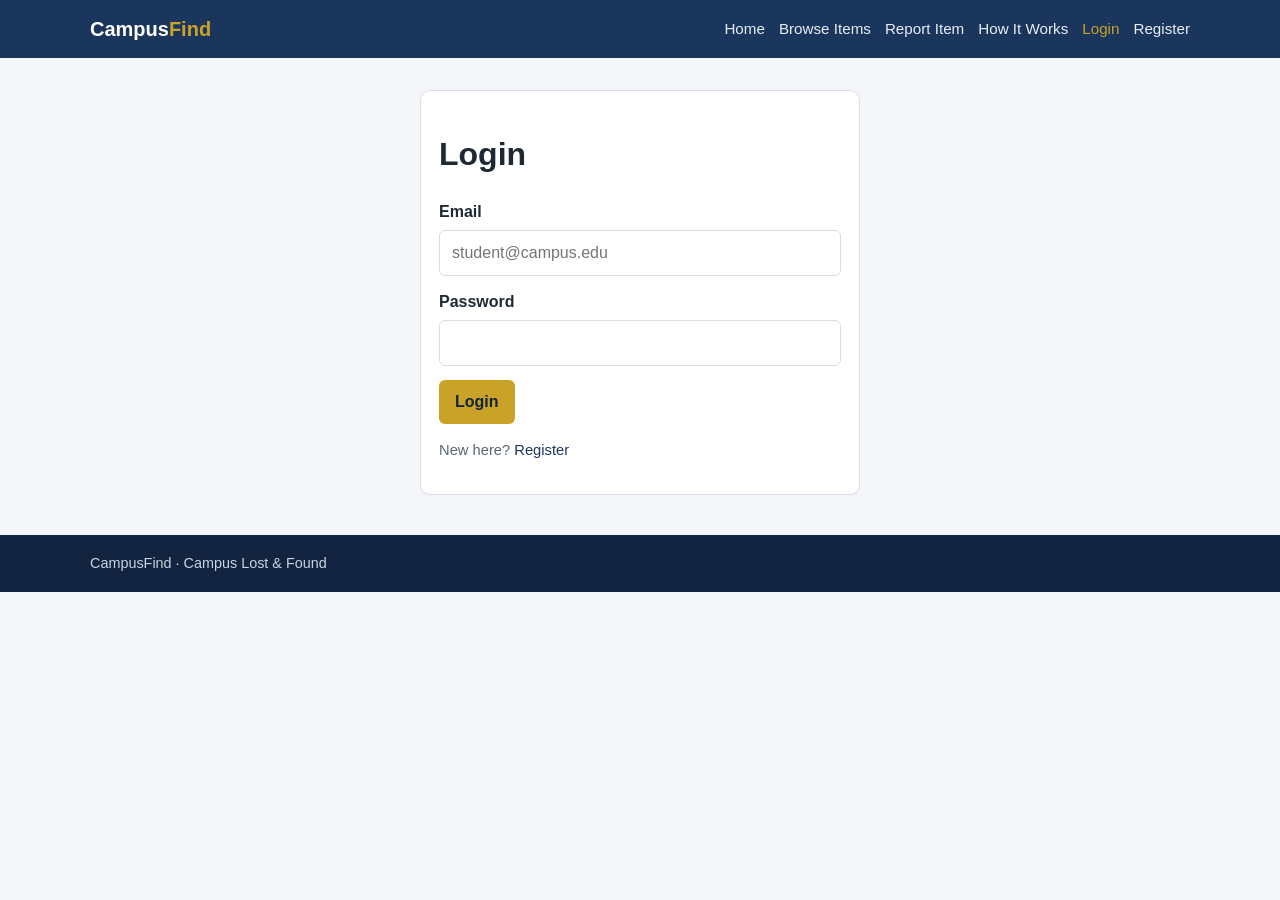
==== frontend/dashboard.html @ c84b6006 "chore: GitHub/deployment readiness — gitignore, env template, secure compose, updated README" ====
<!DOCTYPE html>
<html lang="en">
<head>
  <meta charset="UTF-8">
  <meta name="viewport" content="width=device-width, initial-scale=1.0">
  <title>CampusFind — Dashboard</title>
  <link rel="stylesheet" href="css/style.css">
</head>
<body>
  <header class="site-header">
    <div class="header-inner">
      <a class="logo" href="index.html">Campus<span>Find</span></a>
      <button class="menu-toggle" type="button">Menu</button>
      <nav class="nav"></nav>
    </div>
  </header>

  <main class="container" style="padding-top: 28px;">
    <div class="panel" style="margin-bottom: 24px;">
      <h2>Welcome, <span id="user-name">User</span></h2>
      <p class="meta">Email: <span id="user-email">—</span> | Role: <span id="user-role">—</span></p>
    </div>

    <h1>My Activity</h1>
    <p class="meta">Your reports and interests.</p>

    <div id="dashboard-error" class="error-box" style="display: none;"></div>

    <section class="stats" id="dashboard-stats">
      <article class="stat-card">
        <h3 id="stat-my-reports">0</h3>
        <p>My reports</p>
      </article>
      <article class="stat-card">
        <h3 id="stat-active-reports">0</h3>
        <p>Active reports</p>
      </article>
      <article class="stat-card">
        <h3 id="stat-returned-reports">0</h3>
        <p>Returned reports</p>
      </article>
      <article class="stat-card">
        <h3 id="stat-my-interests">0</h3>
        <p>My interests</p>
      </article>
      <article class="stat-card">
        <h3 id="stat-unread-notifs">0</h3>
        <p>Unread notifications</p>
      </article>
    </section>

    <div class="panel">
      <h2>My Reports</h2>
      <table class="table">
        <thead>
          <tr>
            <th>Item</th>
            <th>Type</th>
            <th>Category & Location</th>
            <th>Status</th>
            <th>Interests</th>
            <th>Actions</th>
          </tr>
        </thead>
        <tbody id="my-reports-table">
          <tr><td colspan="6">Loading reports...</td></tr>
        </tbody>
      </table>
    </div>

    <div class="panel" style="margin-top: 24px;">
      <h2>My Interests</h2>
      <table class="table">
        <thead>
          <tr>
            <th>Item</th>
            <th>Type</th>
            <th>Status</th>
            <th>Reporter Contact</th>
            <th>Submitted Date</th>
            <th>Availability / Note</th>
            <th>Action</th>
          </tr>
        </thead>
        <tbody id="my-interests-table">
          <tr><td colspan="7">Loading interests...</td></tr>
        </tbody>
      </table>
    </div>
  </main>

  <footer class="site-footer">
    <div class="footer-inner">CampusFind · Campus Lost & Found</div>
  </footer>
  <script src="js/app.js"></script>
</body>
</html>
---- frontend/css/style.css ----
:root {
  --navy: #1b365d;
  --navy-dark: #12243f;
  --gold: #c9a227;
  --gold-hover: #b08d1c;
  --bg: #f4f6f9;
  --card: #ffffff;
  --text: #1f2933;
  --muted: #5b6770;
  --border: #d8dee6;
  --lost: #b42318;
  --found: #067647;
  --returned: #475467;
}

* {
  box-sizing: border-box;
}

body {
  margin: 0;
  font-family: "Segoe UI", Arial, sans-serif;
  background: var(--bg);
  color: var(--text);
  line-height: 1.5;
}

a {
  color: var(--navy);
  text-decoration: none;
}

img {
  max-width: 100%;
  display: block;
}

.site-header {
  background: var(--navy);
  color: #fff;
}

.header-inner,
.nav-inner,
.footer-inner,
.container {
  width: min(1100px, calc(100% - 32px));
  margin: 0 auto;
}

.header-inner {
  display: flex;
  align-items: center;
  justify-content: space-between;
  gap: 16px;
  padding: 14px 0;
}

.logo {
  color: #fff;
  font-weight: 700;
  font-size: 1.25rem;
}

.logo span {
  color: var(--gold);
}

.nav {
  display: flex;
  flex-wrap: wrap;
  align-items: center;
  gap: 14px;
}

.nav a {
  color: #e8eef6;
  font-size: 0.95rem;
  display: inline-flex;
  align-items: center;
  gap: 4px;
}

.nav a:hover,
.nav a.active {
  color: var(--gold);
}

.nav-badge {
  background: var(--gold);
  color: var(--navy-dark);
  font-size: 0.75rem;
  font-weight: 700;
  border-radius: 999px;
  padding: 1px 6px;
  line-height: 1.2;
}

.menu-toggle {
  display: none;
  background: transparent;
  border: 1px solid #ffffff55;
  color: #fff;
  padding: 6px 10px;
  cursor: pointer;
}

.hero {
  background: linear-gradient(160deg, var(--navy-dark), var(--navy));
  color: #fff;
  padding: 48px 0 40px;
}

.hero h1 {
  margin: 0 0 10px;
  font-size: 2rem;
}

.hero p {
  margin: 0 0 22px;
  max-width: 560px;
  color: #d7e0ea;
}

.search-row {
  display: flex;
  gap: 8px;
  max-width: 640px;
}

.search-row input,
.search-row select,
.filters input,
.filters select,
.form-card input,
.form-card select,
.form-card textarea {
  width: 100%;
  padding: 10px 12px;
  border: 1px solid var(--border);
  border-radius: 6px;
  font: inherit;
}

.btn {
  display: inline-block;
  border: 0;
  border-radius: 6px;
  padding: 10px 16px;
  font: inherit;
  cursor: pointer;
  text-align: center;
}

.btn-sm {
  padding: 4px 10px;
  font-size: 0.85rem;
}

.btn-gold {
  background: var(--gold);
  color: var(--navy-dark);
  font-weight: 600;
}

.btn-gold:hover {
  background: var(--gold-hover);
}

.btn-navy {
  background: var(--navy);
  color: #fff;
}

.btn-navy:hover {
  background: var(--navy-dark);
}

.btn-outline {
  background: transparent;
  border: 1px solid #ffffff88;
  color: #fff;
}

.btn-light {
  background: #fff;
  color: var(--navy);
  border: 1px solid var(--border);
}

.btn-light:hover {
  background: #f8fafc;
}

.actions {
  display: flex;
  flex-wrap: wrap;
  gap: 10px;
  margin-top: 18px;
}

.stats {
  display: grid;
  grid-template-columns: repeat(auto-fit, minmax(180px, 1fr));
  gap: 16px;
  margin: 28px 0;
}

.stat-card,
.card,
.form-card,
.panel {
  background: var(--card);
  border: 1px solid var(--border);
  border-radius: 10px;
  padding: 18px;
}

.stat-card h3,
.stat-number {
  margin: 0;
  font-size: 1.8rem;
  color: var(--navy);
}

.stat-card p {
  margin: 6px 0 0;
  color: var(--muted);
}

.section-title {
  margin: 8px 0 16px;
}

.item-grid {
  display: grid;
  grid-template-columns: repeat(3, 1fr);
  gap: 16px;
}

.item-card {
  background: var(--card);
  border: 1px solid var(--border);
  border-radius: 10px;
  overflow: hidden;
  display: flex;
  flex-direction: column;
}

.item-photo {
  height: 150px;
  display: flex;
  align-items: center;
  justify-content: center;
  font-size: 2.4rem;
  background: #e8eef6;
}

.item-body {
  padding: 14px;
  display: flex;
  flex-direction: column;
  gap: 6px;
  flex: 1;
}

.item-body h3 {
  margin: 0;
}

.meta {
  color: var(--muted);
  font-size: 0.92rem;
}

.badge {
  display: inline-block;
  font-size: 0.75rem;
  font-weight: 700;
  letter-spacing: 0.03em;
  padding: 3px 8px;
  border-radius: 999px;
  color: #fff;
}

.badge-lost { background: var(--lost); }
.badge-found { background: var(--found); }
.badge-active { background: var(--found); }
.badge-returned { background: var(--returned); }

.filters {
  display: grid;
  grid-template-columns: 2fr 1fr 1fr;
  gap: 10px;
  margin-bottom: 18px;
}

.details {
  display: grid;
  grid-template-columns: 1fr 1.2fr;
  gap: 20px;
}

.details .item-photo {
  height: 280px;
  border-radius: 10px;
}

.form-card {
  max-width: 640px;
}

.form-group {
  margin-bottom: 14px;
}

.form-group label {
  display: block;
  margin-bottom: 6px;
  font-weight: 600;
}

.error {
  color: var(--lost);
  font-size: 0.9rem;
  margin-top: 4px;
}

.error-box {
  background: #fef3f2;
  color: var(--lost);
  border: 1px solid #fee4e2;
  padding: 12px;
  border-radius: 8px;
  margin-bottom: 16px;
}

.success {
  background: #ecfdf3;
  color: #067647;
  border: 1px solid #abefc6;
  padding: 12px;
  border-radius: 8px;
  margin-bottom: 14px;
}

.auth-wrap {
  max-width: 440px;
  margin: 32px auto;
}

.table {
  width: 100%;
  border-collapse: collapse;
}

.table th,
.table td {
  text-align: left;
  padding: 10px 8px;
  border-bottom: 1px solid var(--border);
  font-size: 0.95rem;
}

/* Notification styling */
.notif-list {
  display: flex;
  flex-direction: column;
  gap: 12px;
}

.notif-card {
  border: 1px solid var(--border);
  border-radius: 8px;
  padding: 14px 16px;
  background: var(--card);
  transition: background 0.15s ease;
}

.notif-card.unread {
  background: #fdfbf2;
  border-color: #f7e6a4;
  border-left: 4px solid var(--gold);
}

.notif-header {
  display: flex;
  justify-content: space-between;
  align-items: center;
  margin-bottom: 6px;
}

.notif-title {
  font-weight: 600;
  font-size: 1rem;
  color: var(--navy-dark);
}

.notif-body {
  color: var(--text);
  margin-bottom: 8px;
}

.notif-actions {
  display: flex;
  gap: 8px;
  align-items: center;
}

.site-footer {
  margin-top: 40px;
  background: var(--navy-dark);
  color: #c9d4e0;
  padding: 18px 0;
  font-size: 0.9rem;
}

.empty {
  padding: 24px;
  text-align: center;
  color: var(--muted);
  background: var(--card);
  border: 1px dashed var(--border);
  border-radius: 10px;
}

@media (max-width: 900px) {
  .item-grid,
  .stats,
  .details,
  .filters {
    grid-template-columns: 1fr 1fr;
  }
}

@media (max-width: 640px) {
  .menu-toggle {
    display: block;
  }

  .nav {
    display: none;
    width: 100%;
    flex-direction: column;
    padding-bottom: 12px;
  }

  .nav.open {
    display: flex;
  }

  .header-inner {
    flex-wrap: wrap;
  }

  .item-grid,
  .stats,
  .details,
  .filters,
  .search-row {
    grid-template-columns: 1fr;
    flex-direction: column;
  }

  .hero h1 {
    font-size: 1.55rem;
  }
}

/* ── Toast Notification System ── */
#toast-container {
  position: fixed;
  top: 16px;
  right: 16px;
  z-index: 9999;
  display: flex;
  flex-direction: column;
  gap: 10px;
  pointer-events: none;
}

.toast {
  pointer-events: auto;
  min-width: 260px;
  max-width: 380px;
  padding: 12px 16px;
  border-radius: 8px;
  font-size: 0.92rem;
  font-weight: 500;
  color: #fff;
  box-shadow: 0 4px 20px rgba(0,0,0,0.18);
  display: flex;
  align-items: flex-start;
  gap: 10px;
  animation: toast-in 0.25s ease;
  cursor: pointer;
}

.toast.removing {
  animation: toast-out 0.25s ease forwards;
}

.toast-icon { font-size: 1.1rem; flex-shrink: 0; margin-top: 1px; }
.toast-body { flex: 1; line-height: 1.4; }

.toast-success { background: #067647; }
.toast-error   { background: #b42318; }
.toast-warning { background: #b54708; }
.toast-info    { background: #1b365d; }

@keyframes toast-in  { from { opacity:0; transform: translateX(30px); } to { opacity:1; transform: translateX(0); } }
@keyframes toast-out { from { opacity:1; transform: translateX(0); } to { opacity:0; transform: translateX(30px); } }

/* ── Confirmation Modal ── */
#confirm-modal-overlay {
  display: none;
  position: fixed;
  inset: 0;
  background: rgba(18,36,63,0.55);
  z-index: 10000;
  align-items: center;
  justify-content: center;
}

#confirm-modal-overlay.open {
  display: flex;
}

#confirm-modal {
  background: var(--card);
  border-radius: 12px;
  padding: 28px 28px 20px;
  max-width: 420px;
  width: calc(100% - 32px);
  box-shadow: 0 8px 40px rgba(0,0,0,0.2);
}

#confirm-modal h3 {
  margin: 0 0 8px;
  color: var(--navy-dark);
  font-size: 1.1rem;
}

#confirm-modal p {
  color: var(--muted);
  font-size: 0.92rem;
  margin: 0 0 20px;
  line-height: 1.5;
}

#confirm-modal-actions {
  display: flex;
  gap: 10px;
  justify-content: flex-end;
}

/* ── Session Expired Banner ── */
#session-banner {
  display: none;
  position: fixed;
  top: 0; left: 0; right: 0;
  background: var(--lost);
  color: #fff;
  text-align: center;
  padding: 10px 16px;
  font-size: 0.95rem;
  font-weight: 600;
  z-index: 10001;
}
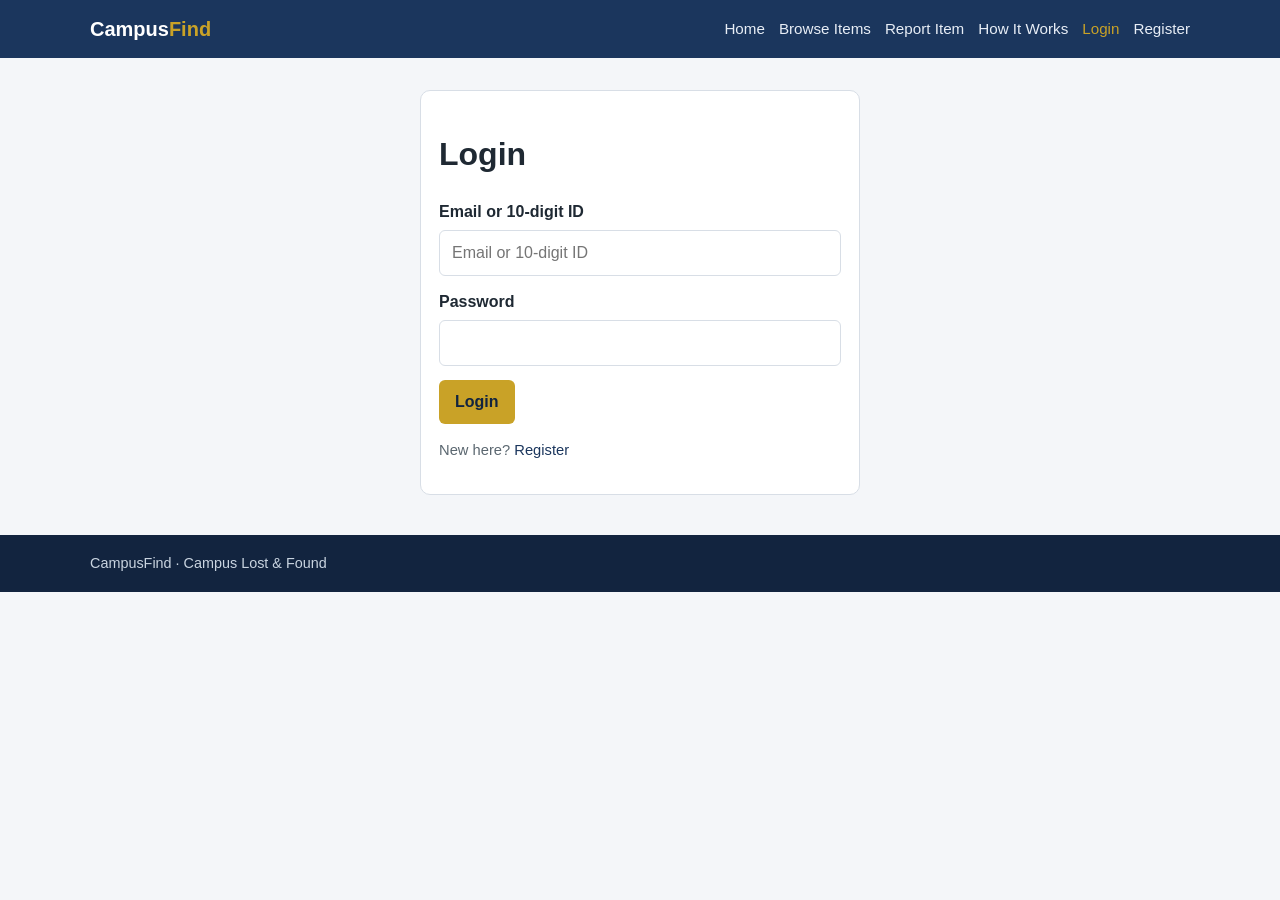
==== commit a264456b: "feat: add dashboard how it works section" ====
--- a/frontend/dashboard.html
+++ b/frontend/dashboard.html
@@ -48,6 +48,110 @@
         <p>Unread notifications</p>
       </article>
     </section>
+
+    <!-- NEW HOW IT WORKS SECTION STARTS HERE -->
+    <section class="how-it-works-section panel" style="margin-top: 24px;">
+      <h2>How CampusFind Works</h2>
+      <p class="subtitle">A simple way for students to report, find, and return lost items on campus.</p>
+
+      <div class="workflow">
+        <div class="workflow-category">
+          <h3>Lost Something?</h3>
+          <div class="workflow-steps">
+            <div class="workflow-step">
+              <div class="step-icon" aria-hidden="true">
+                <!-- SVG Icon for Report It -->
+                <svg xmlns="http://www.w3.org/2000/svg" width="24" height="24" viewBox="0 0 24 24" fill="none" stroke="currentColor" stroke-width="2" stroke-linecap="round" stroke-linejoin="round" class="feather feather-file-plus"><path d="M14 2H6a2 2 0 0 0-2 2v16a2 2 0 0 0 2 2h12a2 2 0 0 0 2-2V8z"></path><polyline points="14 2 14 8 20 8"></polyline><line x1="12" y1="18" x2="12" y2="12"></line><line x1="9" y1="15" x2="15" y2="15"></line></svg>
+              </div>
+              <p class="step-number">01</p>
+              <h4>Report It</h4>
+              <p class="step-desc">Report the lost item with its details, location, date, and an optional photo.</p>
+            </div>
+            <div class="workflow-connector" aria-hidden="true"></div>
+            <div class="workflow-step">
+              <div class="step-icon" aria-hidden="true">
+                <!-- SVG Icon for Students Find It -->
+                <svg xmlns="http://www.w3.org/2000/svg" width="24" height="24" viewBox="0 0 24 24" fill="none" stroke="currentColor" stroke-width="2" stroke-linecap="round" stroke-linejoin="round" class="feather feather-search"><circle cx="11" cy="11" r="8"></circle><line x1="21" y1="21" x2="16.65" y2="16.65"></line></svg>
+              </div>
+              <p class="step-number">02</p>
+              <h4>Students Find It</h4>
+              <p class="step-desc">Other students can browse active lost and found items.</p>
+            </div>
+            <div class="workflow-connector" aria-hidden="true"></div>
+            <div class="workflow-step">
+              <div class="step-icon" aria-hidden="true">
+                <!-- SVG Icon for Someone Finds It -->
+                <svg xmlns="http://www.w3.org/2000/svg" width="24" height="24" viewBox="0 0 24 24" fill="none" stroke="currentColor" stroke-width="2" stroke-linecap="round" stroke-linejoin="round" class="feather feather-package"><line x1="16.5" y1="9.4" x2="7.5" y2="4.21"></line><path d="M21 16V8a2 2 0 0 0-1-1.73l-7-4a2 2 0 0 0-2 0l-7 4A2 2 0 0 0 3 8v8a2 2 0 0 0 1 1.73l7 4a2 2 0 0 0 2 0l7-4A2 2 0 0 0 21 16z"></path><polyline points="3.27 6.96 12 12.01 20.73 6.96"></polyline><line x1="12" y1="22.08" x2="12" y2="12"></line></svg>
+              </div>
+              <p class="step-number">03</p>
+              <h4>Someone Finds It</h4>
+              <p class="step-desc">If another student finds your lost item, they can select "I Found It" and provide information.</p>
+            </div>
+            <div class="workflow-connector" aria-hidden="true"></div>
+            <div class="workflow-step">
+              <div class="step-icon" aria-hidden="true">
+                <!-- SVG Icon for Connect & Return -->
+                <svg xmlns="http://www.w3.org/2000/svg" width="24" height="24" viewBox="0 0 24 24" fill="none" stroke="currentColor" stroke-width="2" stroke-linecap="round" stroke-linejoin="round" class="feather feather-handshake"><path d="M12.22 20h4.8a2 2 0 0 0 2-2V6h-4a4 4 0 0 1-4-4v16a2 2 0 0 0 2 2z"></path><path d="M15 6h2a2 2 0 0 1 2 2v3a2 2 0 0 1-2 2h-3a3 3 0 0 0-3 3v2a2 2 0 0 0 2 2h0.5"></path><path d="M11.5 6a4 4 0 0 0-4-4H3v16a2 2 0 0 0 2 2h13.5"></path></svg>
+              </div>
+              <p class="step-number">04</p>
+              <h4>Connect & Return</h4>
+              <p class="step-desc">You and the interested student can use the provided contact information to coordinate the handover. Mark the item as RETURNED after it is received.</p>
+            </div>
+          </div>
+        </div>
+
+        <div class="workflow-category" style="margin-top: 40px;">
+          <h3>Found Something?</h3>
+          <div class="workflow-steps">
+            <div class="workflow-step">
+              <div class="step-icon" aria-hidden="true">
+                <!-- SVG Icon for Report It (Found) -->
+                <svg xmlns="http://www.w3.org/2000/svg" width="24" height="24" viewBox="0 0 24 24" fill="none" stroke="currentColor" stroke-width="2" stroke-linecap="round" stroke-linejoin="round" class="feather feather-upload-cloud"><polyline points="16 16 12 12 8 16"></polyline><line x1="12" y1="12" x2="12" y2="21"></line><path d="M20.39 18.39A5 5 0 0 0 18 10h-1.26A8 8 0 1 0 4 15.35"></path><polyline points="16 16 12 12 8 16"></polyline></svg>
+              </div>
+              <p class="step-number">01</p>
+              <h4>Report It</h4>
+              <p class="step-desc">Post the found item with its details, location, date, and an optional photo.</p>
+            </div>
+            <div class="workflow-connector" aria-hidden="true"></div>
+            <div class="workflow-step">
+              <div class="step-icon" aria-hidden="true">
+                <!-- SVG Icon for Owner Finds It -->
+                <svg xmlns="http://www.w3.org/2000/svg" width="24" height="24" viewBox="0 0 24 24" fill="none" stroke="currentColor" stroke-width="2" stroke-linecap="round" stroke-linejoin="round" class="feather feather-user-check"><path d="M16 21v-2a4 4 0 0 0-4-4H5a4 4 0 0 0-4 4v2"></path><circle cx="8.5" cy="7" r="4"></circle><polyline points="17 11 19 13 23 9"></polyline></svg>
+              </div>
+              <p class="step-number">02</p>
+              <h4>Owner Finds It</h4>
+              <p class="step-desc">The student who believes the item belongs to them can select "I Think It's Mine".</p>
+            </div>
+            <div class="workflow-connector" aria-hidden="true"></div>
+            <div class="workflow-step">
+              <div class="step-icon" aria-hidden="true">
+                <!-- SVG Icon for Share Information -->
+                <svg xmlns="http://www.w3.org/2000/svg" width="24" height="24" viewBox="0 0 24 24" fill="none" stroke="currentColor" stroke-width="2" stroke-linecap="round" stroke-linejoin="round" class="feather feather-message-square"><path d="M21 15a2 2 0 0 1-2 2H7l-4 4V5a2 2 0 0 1 2-2h14a2 2 0 0 1 2 2z"></path></svg>
+              </div>
+              <p class="step-number">03</p>
+              <h4>Share Information</h4>
+              <p class="step-desc">The interested student can provide identifying information to help the reporter determine whether the item belongs to them.</p>
+            </div>
+            <div class="workflow-connector" aria-hidden="true"></div>
+            <div class="workflow-step">
+              <div class="step-icon" aria-hidden="true">
+                <!-- SVG Icon for Connect & Return (Found) -->
+                <svg xmlns="http://www.w3.org/2000/svg" width="24" height="24" viewBox="0 0 24 24" fill="none" stroke="currentColor" stroke-width="2" stroke-linecap="round" stroke-linejoin="round" class="feather feather-handshake"><path d="M12.22 20h4.8a2 2 0 0 0 2-2V6h-4a4 4 0 0 1-4-4v16a2 2 0 0 0 2 2z"></path><path d="M15 6h2a2 2 0 0 1 2 2v3a2 2 0 0 1-2 2h-3a3 3 0 0 0-3 3v2a2 2 0 0 0 2 2h0.5"></path><path d="M11.5 6a4 4 0 0 0-4-4H3v16a2 2 0 0 0 2 2h13.5"></path></svg>
+              </div>
+              <p class="step-number">04</p>
+              <h4>Connect & Return</h4>
+              <p class="step-desc">The reporter and interested student can communicate using the available contact information and arrange the handover. Mark the item as RETURNED after it is handed over.</p>
+            </div>
+          </div>
+        </div>
+      </div>
+
+      <div class="how-it-works-actions" style="margin-top: 40px; text-align: center;">
+        <a href="report.html?type=LOST" class="btn btn-navy" style="margin-right: 16px;">Report a Lost Item</a>
+        <a href="report.html?type=FOUND" class="btn btn-gold">Report a Found Item</a>
+      </div>
+    </section>
+    <!-- NEW HOW IT WORKS SECTION ENDS HERE -->
 
     <div class="panel">
       <h2>My Reports</h2>
--- a/frontend/css/style.css
+++ b/frontend/css/style.css
@@ -468,6 +468,177 @@
 }
 
 /* ── Toast Notification System ── */
+
+/* --- How It Works Section --- */
+
+.how-it-works-section {
+  text-align: center;
+  padding: 30px 0; /* Adjust padding as needed */
+  margin-top: 40px; /* Space below stats */
+}
+
+.how-it-works-section h2 {
+  font-size: 2rem;
+  color: var(--navy);
+  margin-bottom: 8px;
+}
+
+.how-it-works-section .subtitle {
+  font-size: 1.1rem;
+  color: var(--muted);
+  margin-bottom: 30px;
+}
+
+.workflow {
+  display: flex;
+  flex-direction: column;
+  gap: 40px; /* Space between Lost and Found workflows */
+}
+
+.workflow-category h3 {
+  font-size: 1.5rem;
+  color: var(--gold); /* Using gold for category titles */
+  margin-bottom: 20px;
+}
+
+.workflow-steps {
+  display: flex;
+  justify-content: space-between;
+  align-items: flex-start;
+  flex-wrap: wrap; /* Enable wrapping for mobile */
+  gap: 10px; /* Space between steps on desktop */
+}
+
+.workflow-step {
+  flex: 1; /* Allow steps to grow and shrink */
+  min-width: 180px; /* Minimum width for a step */
+  display: flex;
+  flex-direction: column;
+  align-items: center;
+  padding: 0 10px; /* Horizontal padding for steps */
+}
+
+.workflow-step .step-icon {
+  margin-bottom: 12px;
+  color: var(--gold); /* Icon color */
+}
+
+.workflow-step .step-icon svg {
+  width: 40px;
+  height: 40px;
+}
+
+.workflow-step .step-number {
+  font-size: 1.8rem;
+  font-weight: bold;
+  color: var(--navy);
+  margin-bottom: 6px;
+}
+
+.workflow-step h4 {
+  margin: 0 0 8px;
+  font-size: 1.1rem;
+  color: var(--text);
+}
+
+.workflow-step .step-desc {
+  font-size: 0.95rem;
+  color: var(--muted);
+  line-height: 1.4;
+}
+
+.workflow-connector {
+  flex-shrink: 0;
+  width: 60px; /* Width of the connector line */
+  height: 2px; /* Height of the connector line */
+  background-color: var(--gold);
+  margin: 20px 0;
+  position: relative; /* For potential arrow styling */
+}
+
+/* Desktop layout */
+@media (min-width: 769px) {
+  .workflow-steps {
+    justify-content: center; /* Distribute steps evenly */
+    gap: 20px;
+  }
+  .workflow-step {
+    flex: none;
+    width: 180px;
+  }
+  .workflow-connector {
+    width: 40px; /* Shorter for desktop */
+    margin: 40px 10px 0; /* Align with steps */
+    transform: translateY(-50%);
+  }
+  /* Arrows on desktop connectors */
+  .workflow-steps .workflow-connector:not(:last-child)::after {
+    content: '';
+    position: absolute;
+    right: -5px;
+    top: 50%;
+    transform: translateY(-50%) rotate(45deg);
+    width: 10px;
+    height: 10px;
+    border-top: 2px solid var(--gold);
+    border-right: 2px solid var(--gold);
+  }
+}
+
+/* Mobile layout */
+@media (max-width: 768px) {
+  .workflow-steps {
+    flex-direction: column;
+    align-items: center;
+    gap: 20px;
+  }
+  .workflow-step {
+    width: 100%; /* Full width on mobile */
+    max-width: 300px; /* Limit width for readability */
+  }
+  .workflow-connector {
+    width: 2px; /* Vertical connector */
+    height: 40px; /* Height of the connector */
+    background-color: var(--gold); /* Ensure connector color */
+    margin: 0 auto; /* Center vertical connector with some margin */
+  }
+  /* Hide desktop connectors, add vertical ones */
+  .workflow-steps .workflow-connector:last-of-type {
+    display: none;
+  }
+  .workflow-steps .workflow-connector::before {
+    content: '';
+    position: absolute;
+    left: 50%;
+    bottom: -5px;
+    transform: translateX(-50%) rotate(45deg);
+    width: 10px;
+    height: 10px;
+    border-bottom: 2px solid var(--gold);
+    border-left: 2px solid var(--gold);
+  }
+}
+
+/* Actions at the bottom */
+.how-it-works-section .how-it-works-actions {
+  margin-top: 40px;
+  text-align: center;
+  display: flex;
+  justify-content: center;
+  gap: 16px;
+}
+
+.how-it-works-section .how-it-works-actions .btn {
+  min-width: 180px;
+  padding: 12px 20px;
+  font-size: 1rem;
+}
+
+/* Ensure icons are accessible */
+.step-icon svg {
+  display: block; /* Remove extra space below inline svgs */
+}
+
 #toast-container {
   position: fixed;
   top: 16px;
@@ -568,3 +739,168 @@
   z-index: 10001;
 }
 
+/* --- How It Works Section --- */
+
+.how-it-works-section {
+  text-align: center;
+  padding: 30px 0;
+  margin-top: 40px;
+}
+
+.how-it-works-section h2 {
+  font-size: 2rem;
+  color: var(--navy);
+  margin-bottom: 8px;
+}
+
+.how-it-works-section .subtitle {
+  font-size: 1.1rem;
+  color: var(--muted);
+  margin-bottom: 30px;
+}
+
+.workflow {
+  display: flex;
+  flex-direction: column;
+  gap: 40px;
+}
+
+.workflow-category h3 {
+  font-size: 1.5rem;
+  color: var(--gold);
+  margin-bottom: 20px;
+}
+
+.workflow-steps {
+  display: flex;
+  justify-content: space-between;
+  align-items: flex-start;
+  flex-wrap: wrap;
+  gap: 10px;
+  padding: 0 20px;
+}
+
+.workflow-step {
+  flex: 1;
+  min-width: 180px;
+  display: flex;
+  flex-direction: column;
+  align-items: center;
+  padding: 0 10px;
+}
+
+.workflow-step .step-icon {
+  margin-bottom: 12px;
+  color: var(--gold);
+}
+
+.workflow-step .step-icon svg {
+  width: 40px;
+  height: 40px;
+}
+
+.workflow-step .step-number {
+  font-size: 1.8rem;
+  font-weight: bold;
+  color: var(--navy);
+  margin-bottom: 6px;
+}
+
+.workflow-step h4 {
+  margin: 0 0 8px;
+  font-size: 1.1rem;
+  color: var(--text);
+}
+
+.workflow-step .step-desc {
+  font-size: 0.95rem;
+  color: var(--muted);
+  line-height: 1.4;
+}
+
+.workflow-connector {
+  flex-shrink: 0;
+  width: 60px;
+  height: 2px;
+  background-color: var(--gold);
+  margin: 20px 0;
+  position: relative;
+}
+
+/* Desktop layout */
+@media (min-width: 769px) {
+  .workflow-steps {
+    justify-content: center;
+    gap: 20px;
+  }
+  .workflow-step {
+    flex: none;
+    width: 180px;
+  }
+  .workflow-connector {
+    width: 40px; /* Shorter for desktop */
+    margin: 40px 10px 0; /* Align with steps */
+    transform: translateY(-50%);
+  }
+  /* Arrows on desktop connectors */
+  .workflow-steps .workflow-connector:not(:last-child)::after {
+    content: '';
+    position: absolute;
+    right: -5px;
+    top: 50%;
+    transform: translateY(-50%) rotate(45deg);
+    width: 10px;
+    height: 10px;
+    border-top: 2px solid var(--gold);
+    border-right: 2px solid var(--gold);
+  }
+}
+
+/* Mobile layout */
+@media (max-width: 768px) {
+  .workflow-steps {
+    flex-direction: column;
+    align-items: center;
+    gap: 20px;
+  }
+  .workflow-step {
+    width: 100%;
+    max-width: 300px;
+  }
+  .workflow-connector {
+    width: 2px;
+    height: 40px;
+    margin: 0 auto; /* Center vertical connector */
+  }
+  /* Hide desktop connectors, add vertical ones */
+  .workflow-steps .workflow-connector:last-of-type {
+    display: none;
+  }
+  .workflow-steps .workflow-connector::before {
+    content: '';
+    position: absolute;
+    left: 50%;
+    bottom: -5px;
+    transform: translateX(-50%) rotate(45deg);
+    width: 10px;
+    height: 10px;
+    border-bottom: 2px solid var(--gold);
+    border-left: 2px solid var(--gold);
+  }
+}
+
+.how-it-works-actions {
+  margin-top: 40px;
+  display: flex;
+  justify-content: center;
+  gap: 16px;
+}
+
+.how-it-works-actions .btn {
+  min-width: 180px;
+  padding: 12px 20px;
+  font-size: 1rem;
+}
+
+
+
